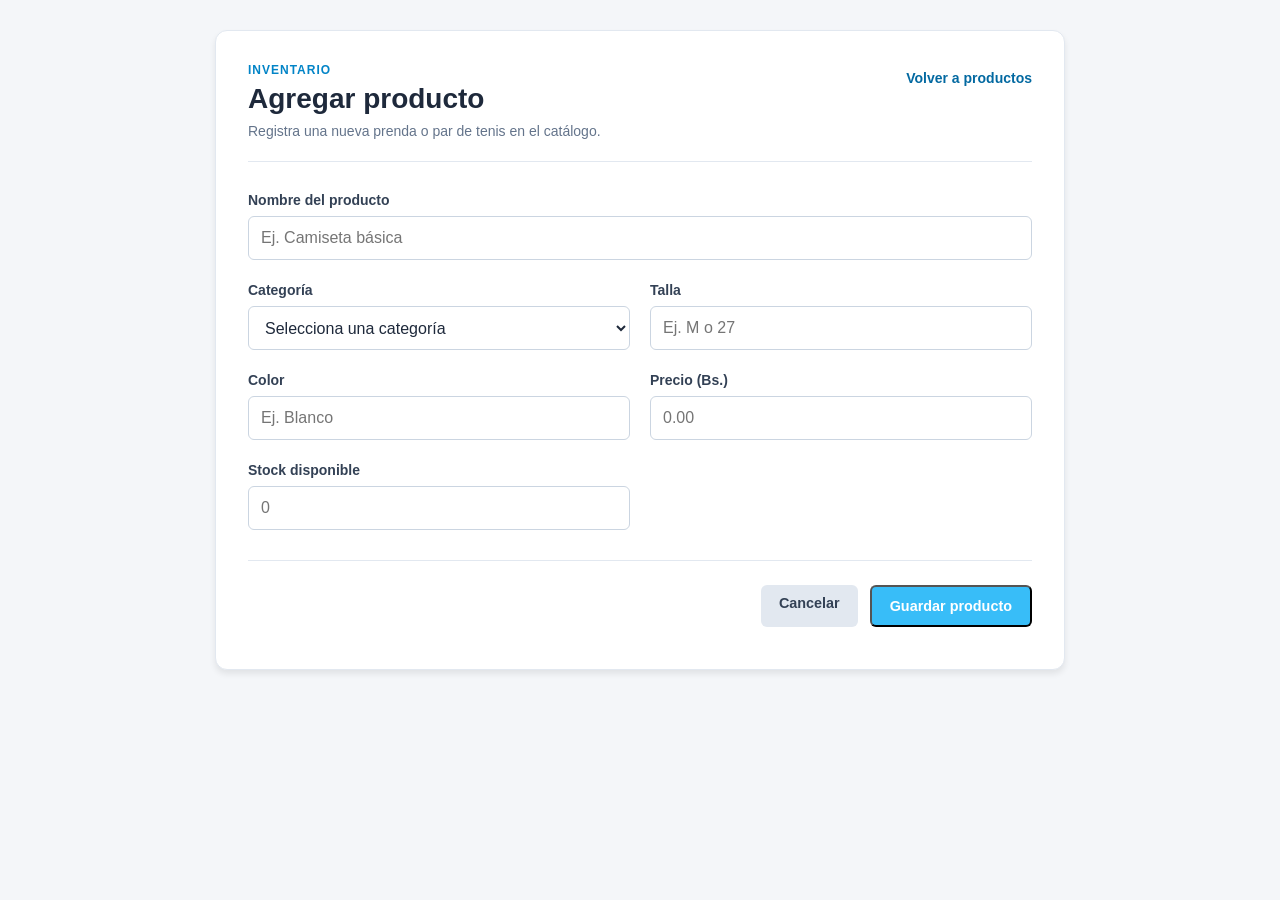
==== agregar_producto.html @ 3ca0940c "se completo la funcionalidad de lista productos y aregar productos" ====
<!DOCTYPE html>
<html lang="es">
<head>
    <meta charset="UTF-8">
    <meta name="viewport" content="width=device-width, initial-scale=1.0">
    <title>Agregar producto</title>
    <link rel="stylesheet" href="styles/style.css">
    <link rel="stylesheet" href="styles/agregar-producto.css">
</head>
<body>
    <main class="product-form-container">
        <div class="page-heading">
            <div>
                <p class="eyebrow">Inventario</p>
                <h1>Agregar producto</h1>
                <p class="intro">Registra una nueva prenda o par de tenis en el catálogo.</p>
            </div>
            <a class="back-link" href="productos.html">Volver a productos</a>
        </div>

        <form class="product-form" action="productos.html" method="get">
            <div class="form-group form-group-wide">
                <label for="nombre">Nombre del producto</label>
                <input type="text" id="nombre" name="nombre" placeholder="Ej. Camiseta básica" required>
            </div>

            <div class="form-group">
                <label for="categoria">Categoría</label>
                <select id="categoria" name="categoria" required>
                    <option value="" selected disabled>Selecciona una categoría</option>
                    <option value="Ropa">Ropa</option>
                    <option value="Tenis">Tenis</option>
                </select>
            </div>

            <div class="form-group">
                <label for="talla">Talla</label>
                <input type="text" id="talla" name="talla" placeholder="Ej. M o 27" required>
            </div>

            <div class="form-group">
                <label for="color">Color</label>
                <input type="text" id="color" name="color" placeholder="Ej. Blanco" required>
            </div>

            <div class="form-group">
                <label for="precio">Precio (Bs.)</label>
                <input type="number" id="precio" name="precio" min="0.01" step="0.01" placeholder="0.00" required>
            </div>

            <div class="form-group">
                <label for="stock">Stock disponible</label>
                <input type="number" id="stock" name="stock" min="0" step="1" placeholder="0" required>
            </div>

            <div class="form-actions">
                <a class="btn btn-secondary" href="productos.html">Cancelar</a>
                <button class="btn btn-primary" type="submit">Guardar producto</button>
            </div>
        </form>
    </main>
</body>
</html>
---- styles/style.css ----
/* Configuración General */
* {
    margin: 0;
    padding: 0;
    box-sizing: border-box;
    font-family: 'Segoe UI', Arial, sans-serif;
}

body {
    background-color: #f4f6f9;
    color: #333;
    overflow-x: hidden;
}

/* DISTRIBUCIÓN GRID PRINCIPAL */
.grid-container {
    display: grid;
    grid-template-columns: 260px 1fr;
    min-height: 100vh;
}

/* DISEÑO DE LA SECCIÓN DERECHA */
.main-layout {
    display: flex;
    flex-direction: column;
    height: 100vh;
}

/* ENCABEZADO */
.header {
    background-color: #ffffff;
    padding: 20px 30px;
    display: flex;
    justify-content: space-between;
    align-items: center;
    border-bottom: 1px solid #e2e8f0;
}

.header-title h1 {
    font-size: 1.4rem;
    color: #0f172a;
}

.header-title p {
    font-size: 0.85rem;
    color: #64748b;
    margin-top: 2px;
}

/* CUERPO CENTRAL (ZONA SCROLLABLE) */
.content {
    flex: 1;
    padding: 10px;
}

/* Botones */
.btn {
    display: inline-block;
    padding: 5px 10px;
    margin-bottom: 10px;
    border-radius: 6px;
    font-weight: 600;
    cursor: pointer;
    font-size: 0.9rem;
    text-decoration: none;
}

.btn-primary {
    background-color: #38bdf8;
    color: #ffffff;
}

.btn-primary:hover {
    background-color: #0ea5e9;
}

.btn-warning {
    background-color: #f59e0b;
    color: #ffffff;
}

.btn-warning:hover {
    background-color: #eaa700;
}

/* PIE DE PÁGINA (FIXED AL FINAL DE LA VISTA) */
.footer {
    background-color: #ffffff;
    text-align: center;
    padding: 15px 0;
    font-size: 0.85rem;
    color: #64748b;
    border-top: 1px solid #e2e8f0;
}
---- styles/agregar-producto.css ----
body {
    min-height: 100vh;
    padding: 30px;
}

.product-form-container {
    max-width: 850px;
    margin: 0 auto;
    padding: 32px;
    background-color: #ffffff;
    border: 1px solid #e2e8f0;
    border-radius: 12px;
    box-shadow: 0 4px 6px rgba(0, 0, 0, 0.08);
}

.page-heading {
    display: flex;
    justify-content: space-between;
    align-items: flex-start;
    gap: 24px;
    margin-bottom: 30px;
    padding-bottom: 22px;
    border-bottom: 1px solid #e2e8f0;
}

.eyebrow {
    margin-bottom: 6px;
    color: #0284c7;
    font-size: 12px;
    font-weight: 700;
    letter-spacing: 1px;
    text-transform: uppercase;
}

h1 {
    color: #1e293b;
    font-size: 28px;
    margin-bottom: 8px;
}

.intro {
    color: #64748b;
    font-size: 14px;
}

.back-link {
    color: #0369a1;
    font-size: 14px;
    font-weight: 600;
    padding-top: 7px;
    text-decoration: none;
    white-space: nowrap;
}

.back-link:hover {
    color: #0ea5e9;
    text-decoration: underline;
}

.product-form {
    display: grid;
    grid-template-columns: repeat(2, minmax(0, 1fr));
    gap: 22px 20px;
}

.form-group {
    display: flex;
    flex-direction: column;
    gap: 8px;
}

.form-group-wide {
    grid-column: 1 / -1;
}

label {
    color: #334155;
    font-size: 14px;
    font-weight: 600;
}

input,
select {
    width: 100%;
    min-height: 44px;
    padding: 10px 12px;
    border: 1px solid #cbd5e1;
    border-radius: 6px;
    background-color: #ffffff;
    color: #1e293b;
    font: inherit;
}

input:focus,
select:focus {
    outline: 2px solid #7dd3fc;
    outline-offset: 1px;
    border-color: #0284c7;
}

.form-actions {
    display: flex;
    justify-content: flex-end;
    gap: 12px;
    grid-column: 1 / -1;
    margin-top: 8px;
    padding-top: 24px;
    border-top: 1px solid #e2e8f0;
}

.form-actions .btn {
    min-height: 42px;
    padding: 10px 18px;
    text-decoration: none;
}

.btn-secondary {
    background-color: #e2e8f0;
    color: #334155;
}

.btn-secondary:hover {
    background-color: #cbd5e1;
}

@media (max-width: 600px) {
    body {
        padding: 12px;
    }

    .product-form-container {
        padding: 22px 16px;
    }

    .page-heading {
        flex-direction: column;
        gap: 12px;
    }

    .product-form {
        grid-template-columns: 1fr;
    }

    .form-group-wide,
    .form-actions {
        grid-column: auto;
    }

    .form-actions {
        justify-content: stretch;
    }

    .form-actions .btn {
        flex: 1;
        text-align: center;
    }
}
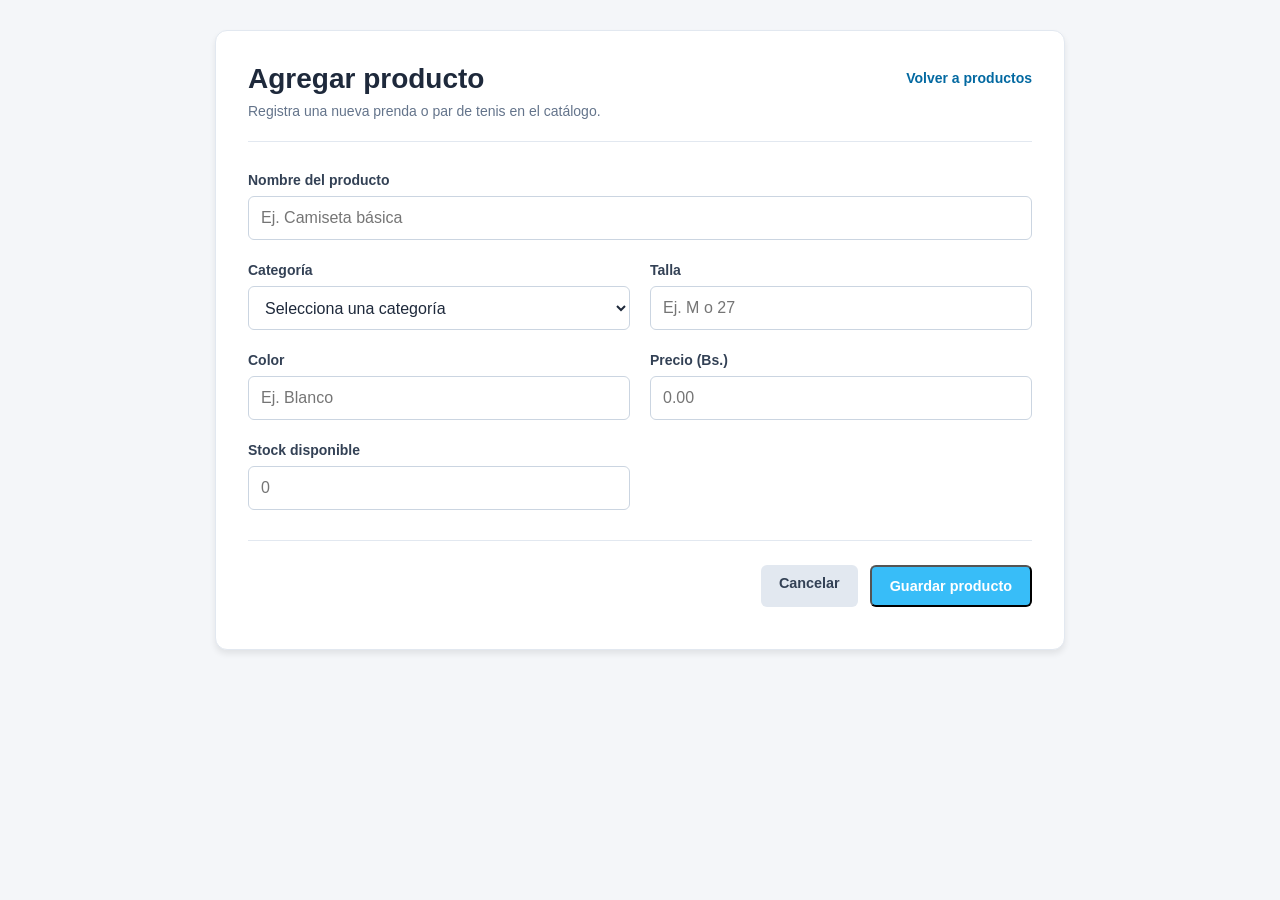
==== commit 6611fba2: "se mejoraron los estilos de las planillas productos, ventas y otros" ====
--- a/agregar_producto.html
+++ b/agregar_producto.html
@@ -11,7 +11,6 @@
     <main class="product-form-container">
         <div class="page-heading">
             <div>
-                <p class="eyebrow">Inventario</p>
                 <h1>Agregar producto</h1>
                 <p class="intro">Registra una nueva prenda o par de tenis en el catálogo.</p>
             </div>
--- a/styles/style.css
+++ b/styles/style.css
@@ -10,6 +10,7 @@
     background-color: #f4f6f9;
     color: #333;
     overflow-x: hidden;
+    color: #333;
 }
 
 /* DISTRIBUCIÓN GRID PRINCIPAL */
@@ -83,6 +84,15 @@
     background-color: #eaa700;
 }
 
+.btn-secondary {
+    background-color: #e2e8f0;
+    color: #334155;
+}
+
+.btn-secondary:hover {
+    background-color: #cbd5e1;
+}
+
 /* PIE DE PÁGINA (FIXED AL FINAL DE LA VISTA) */
 .footer {
     background-color: #ffffff;
--- a/styles/agregar-producto.css
+++ b/styles/agregar-producto.css
@@ -21,15 +21,6 @@
     margin-bottom: 30px;
     padding-bottom: 22px;
     border-bottom: 1px solid #e2e8f0;
-}
-
-.eyebrow {
-    margin-bottom: 6px;
-    color: #0284c7;
-    font-size: 12px;
-    font-weight: 700;
-    letter-spacing: 1px;
-    text-transform: uppercase;
 }
 
 h1 {
